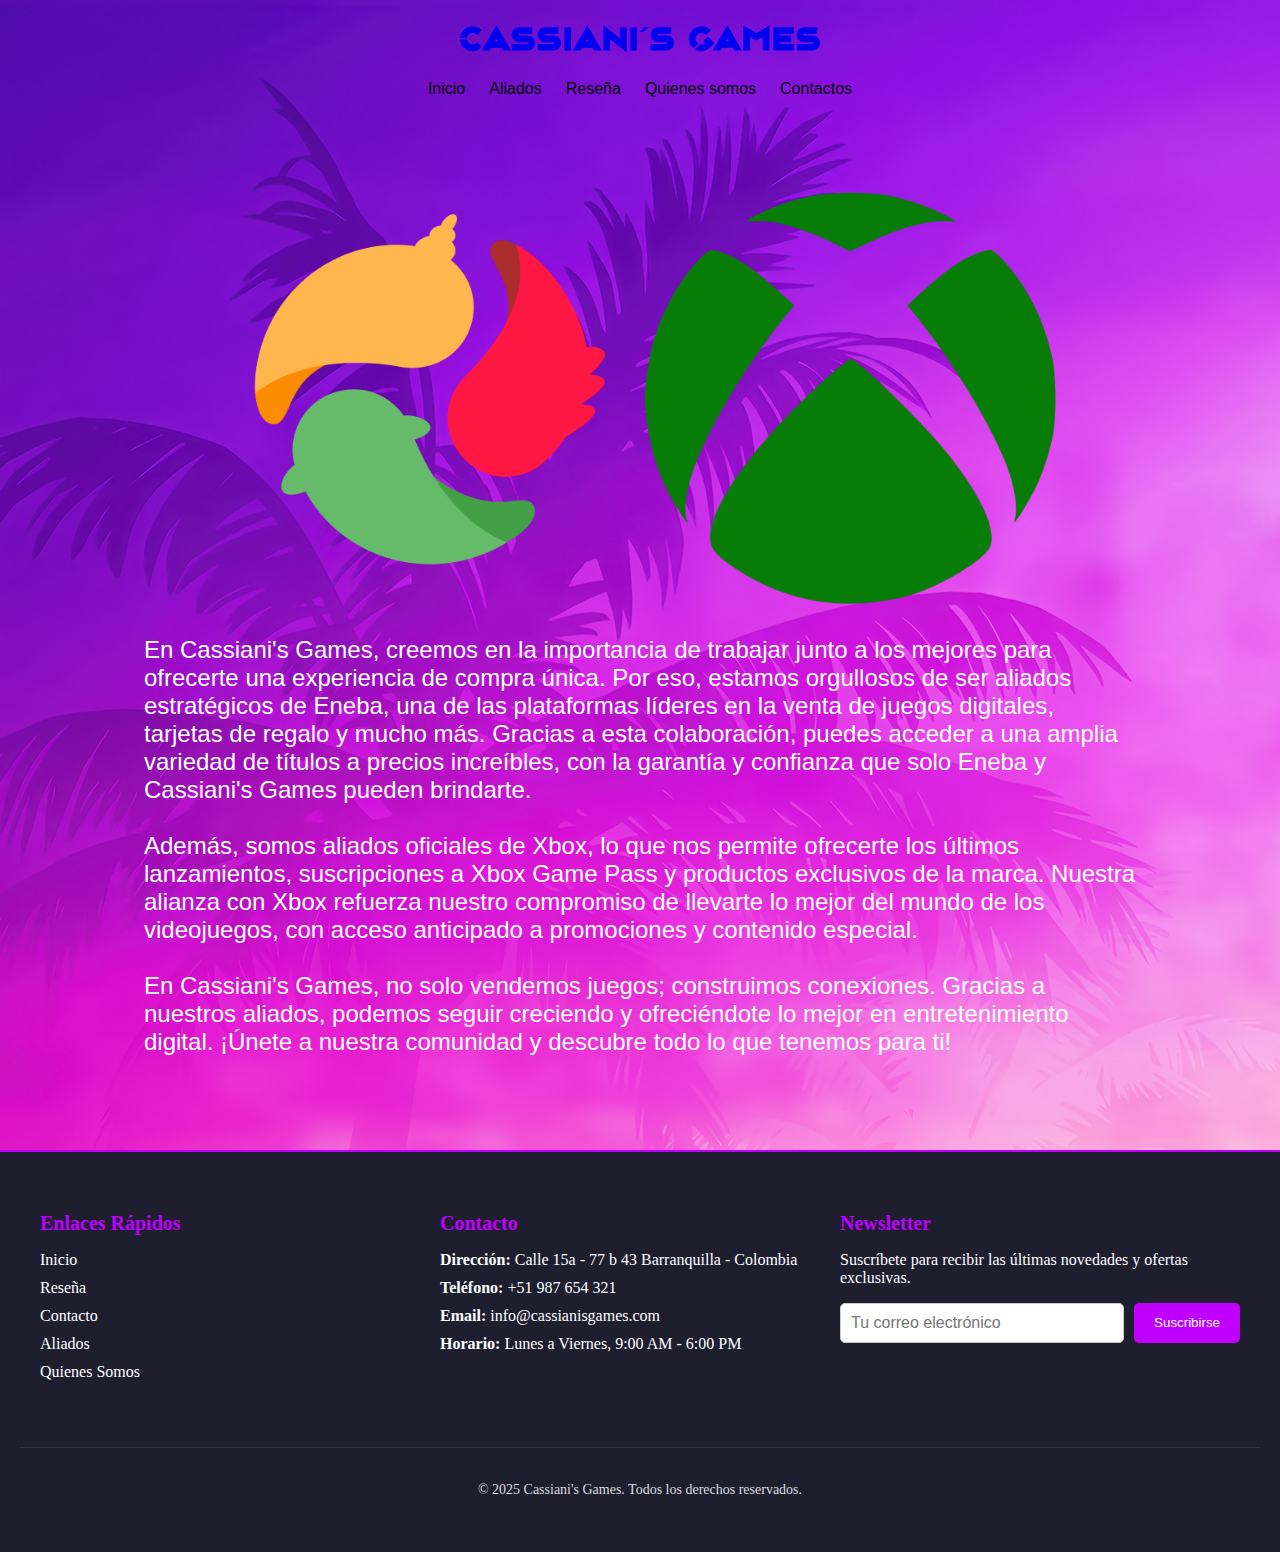
==== aliados.html @ 2cb48850 "first commit" ====
<!DOCTYPE html>
<html lang="es">
<head>
    <meta charset="UTF-8">
    <meta name="viewport" content="width=device-width, initial-scale=1.0">
    <title>Cassiani´sGames</title>
    <link rel="stylesheet" href="ali-estilos.css">
</head>
<body>
    <header>
        <div class="contenedor-header">
            <h1 class="titulo-principal">
                <a href="index.html" class="td">Cassiani´s Games</a>
            </h1>
            <nav>
                <a href="index.html" class="cong-nav">Inicio</a>
                <a href="aliados.html" class="cong-nav">Aliados</a>
                <a href="reseña.html" class="cong-nav">Reseña</a>
                <a href="who.html" class="cong-nav">Quienes somos</a>
                <a href="contact.html" class="cong-nav">Contactos</a>
            </nav>    
        </div>
    </header>

    <main class="main">
        <div class="contenedor-main">
            <div class="img-aliados">
                <a href="https://www.eneba.com/latam/about-us?srsltid=AfmBOoqjK4cqpQQ4TNvMiepVcR-xEr_vI2xmkGZPrHi-4j3ovPF6VXl_" target="_blank"> 
                    <img class="ajus-img-1" src="/img/eneba.logo.png" alt="Eneba Logo">
                </a>

                <a href="https://www.xbox.com/es-CO/community/for-everyone" target="_blank"> 
                    <img class="ajus-img-2" src="/img/xbox logo.png" alt="Xbox Logo">
                </a>   
            
                <p class="info-letra">
                    En Cassiani's Games, creemos en la importancia de trabajar junto a los mejores para ofrecerte una experiencia de compra única. Por eso, estamos orgullosos de ser aliados estratégicos de Eneba, una de las plataformas líderes en la venta de juegos digitales, tarjetas de regalo y mucho más. Gracias a esta colaboración, puedes acceder a una amplia variedad de títulos a precios increíbles, con la garantía y confianza que solo Eneba y Cassiani's Games pueden brindarte. <br> <br>

                    Además, somos aliados oficiales de Xbox, lo que nos permite ofrecerte los últimos lanzamientos, suscripciones a Xbox Game Pass y productos exclusivos de la marca. Nuestra alianza con Xbox refuerza nuestro compromiso de llevarte lo mejor del mundo de los videojuegos, con acceso anticipado a promociones y contenido especial. <br> <br>
                    
                    En Cassiani's Games, no solo vendemos juegos; construimos conexiones. Gracias a nuestros aliados, podemos seguir creciendo y ofreciéndote lo mejor en entretenimiento digital. ¡Únete a nuestra comunidad y descubre todo lo que tenemos para ti!
                </p>
            </div>
        </div>
    </main>

    <footer class="footer">
        <div class="footer-contenedor">
            <!-- Sección de Enlaces Rápidos -->
            <div class="footer-seccion">
                <h3>Enlaces Rápidos</h3>
                <ul>
                    <li><a href="index.html">Inicio</a></li>
                    <li><a href="reseña.html">Reseña</a></li>
                    <li><a href="contact.html">Contacto</a></li>
                    <li><a href="aliados.html">Aliados</a></li>
                    <li><a href="who.html">Quienes Somos</a></li>
                </ul>
            </div>
    
            <!-- Sección de Contacto -->
            <div class="footer-seccion">
                <h3>Contacto</h3>
                <ul>
                    <li><strong>Dirección:</strong> Calle 15a - 77 b 43 Barranquilla - Colombia</li>
                    <li><strong>Teléfono:</strong> +51 987 654 321</li>
                    <li><strong>Email:</strong> info@cassianisgames.com</li>
                    <li><strong>Horario:</strong> Lunes a Viernes, 9:00 AM - 6:00 PM</li>
                </ul>
            </div>
    
            <!-- Sección de Newsletter -->
            <div class="footer-seccion">
                <h3>Newsletter</h3>
                <p>Suscríbete para recibir las últimas novedades y ofertas exclusivas.</p>
                <form class="newsletter-form">
                    <input type="email" placeholder="Tu correo electrónico" required>
                    <button type="submit">Suscribirse</button>
                </form>
            </div>
        </div>
    
        <!-- Derechos de Autor -->
        <div class="footer-derechos">
            <p>&copy; 2025 Cassiani's Games. Todos los derechos reservados.</p>
        </div>
    </footer>
</body>
</html>
---- ali-estilos.css ----
@import url('https://fonts.googleapis.com/css2?family=Bebas+Neue&family=Sigmar&display=swap');

@font-face {
    font-family: 'Magnetar'; /* Nombre que le das a la fuente */
    src: url('/font/Magnetar.otf') format('opentype'); /* Ruta de la fuente */
    font-weight: normal; /* Peso de la fuente (opcional) */
    font-style: normal; /* Estilo de la fuente (opcional) */
}

* {
    box-sizing: border-box;
    position: relative;
    min-width: 0;
}

body{
    background-image: url("./img/imagen3gta.jpg");
    color: white;
    padding: 0;
    margin: 0;
}

.header{
    position: fixed; /* Fija el header */
    top: 0; /* Lo coloca en la parte superior */
    left: 0; /* Lo coloca en la parte izquierda */
    width: 100%; /* Ancho completo */
    background-color:#C000FF; /* Color de fondo */
    color: white; /* Color del texto */
    padding: 10px 20px; /* Espaciado interno */
    z-index: 1000; /* Asegura que esté por encima de otros elementos */
    box-shadow: 0 2px 5px rgba(0, 0, 0, 0.2); /* Sombra para efecto visual */
}

.main{
    margin-top: 20px;
    /*border: 2px solid black;*/
}

.titulo-principal {
    font-family: 'Magnetar', sans-serif;
    text-align: center;
}

.td{
    text-decoration: none;
}

nav {
    text-align: center;
}

.cong-nav {
    color: black;
    text-decoration: none;
    font-family: sans-serif;
    margin-left: 10px;
    margin-right: 10px;
    text-align: center;
}

.contenedor-header{
    display: flex;
    flex-direction: column;
    justify-content: center;
    align-items: center;
    flex-wrap: wrap;
    /*border: 2px solid black;*/
}

.contenedor-main{
    display: flex;
    flex-direction: row;
    justify-content: center;
    align-items: center;
    width: 100%;
    padding: 20px;
    /*border: 2px solid navy;*/
}

.img-aliados{
    display: flex;
    flex-direction: row;
    justify-content: center;
    align-items: center;
    flex-wrap: wrap;
    width: 80%;
    margin-top: 50px;
    /* height: 1100px; */
    /*border: 2px solid white;*/
}

.ajus-img-1, .ajus-img-2{
    width: 420px; /* Ancho fijo para todas las imágenes */
    height: auto; /* Altura automática */
    margin-top: 0px;
}




.info-letra{
    font-family: sans-serif;
    font-size: 24px;
}

/* Estilos para el footer */
.footer {
    background-color: #1e1e2f;
    color: #fff;
    padding: 40px 20px;
    margin-top: 50px;
    border-top: 2px solid #C000FF;
    width: 100%; /* Asegura que el footer ocupe el 100% del ancho */
}

.footer-contenedor {
    display: flex;
    flex-wrap: wrap;
    justify-content: space-between;
    max-width: 1200px;
    margin: 0 auto;
}

.footer-seccion {
    flex: 1;
    min-width: 200px;
    margin-bottom: 20px;
}

.footer-seccion h3 {
    font-size: 20px;
    margin-bottom: 15px;
    color: #C000FF;
}

.footer-seccion ul {
    list-style: none;
    padding: 0;
}

.footer-seccion ul li {
    margin-bottom: 10px;
}

.footer-seccion ul li a {
    color: #fff;
    text-decoration: none;
    transition: color 0.3s ease;
}

.footer-seccion ul li a:hover {
    color: #C000FF;
}

.newsletter-form {
    display: flex;
    gap: 10px;
}

.newsletter-form input {
    flex: 1;
    padding: 10px;
    border: 1px solid #ccc;
    border-radius: 5px;
    font-size: 16px;
}

.newsletter-form button {
    padding: 10px 20px;
    background-color: #C000FF;
    color: #fff;
    border: none;
    border-radius: 5px;
    cursor: pointer;
    transition: background 0.3s ease;
}

.newsletter-form button:hover {
    background-color: #9b00cc;
}

.footer-derechos {
    text-align: center;
    margin-top: 30px;
    padding-top: 20px;
    border-top: 1px solid rgba(255, 255, 255, 0.1);
    font-size: 14px;
    color: #ddd;
}

/* Asegura que el footer esté en la parte inferior */
body {
    display: flex;
    flex-direction: column;
    min-height: 100%;
}

main {
    flex: 1; /* Hace que el contenido principal ocupe el espacio restante */
}


@media only screen and (max-width: 1024px) {
    .contenedor-header {
        display: flex;
        flex-direction: column;
        align-items: center; /* Centra el contenido horizontalmente */
    }

    .ajus-nav {
        display: flex;
        flex-direction: row;
        justify-content: flex-start;
        text-align: left;
    }

    .cong-nav {
        font-size: 15px;
        text-align: left;
    }

    .img-aliados {
        display: flex;
        flex-direction: row; /* Cambia a fila para alinear las imágenes horizontalmente */
        justify-content: center; /* Centra las imágenes horizontalmente */
        align-items: center; /* Centra las imágenes verticalmente */
        flex-wrap: wrap; /* Permite que las imágenes se envuelvan si no caben en una fila */
        width: 100%; /* Ocupa el 100% del ancho disponible */
        height: auto; /* Altura automática para que se ajuste al contenido */
        padding: 10px; /* Añade un poco de espacio alrededor */
    }

    .ajus-img-1, .ajus-img-2 {
        width: 80%; /* Ajusta el ancho para que la imagen ocupe más espacio */
        max-width: 300px; /* Limita el ancho máximo para que no se vea demasiado grande */
        height: auto; /* Mantiene la proporción de la imagen */
        margin: 10px auto; /* Centra la imagen horizontalmente y añade margen superior e inferior */
        display: block; /* Asegura que la imagen se comporte como un bloque */
    }

    .info-letra {
        font-family: sans-serif;
        font-size: 18px; /* Reduce el tamaño de la fuente para móviles */
        margin-top: 20px; /* Ajusta el margen superior */
        text-align: center; /* Centra el texto */
        width: 100%; /* Ocupa el 100% del ancho disponible */
    }
}
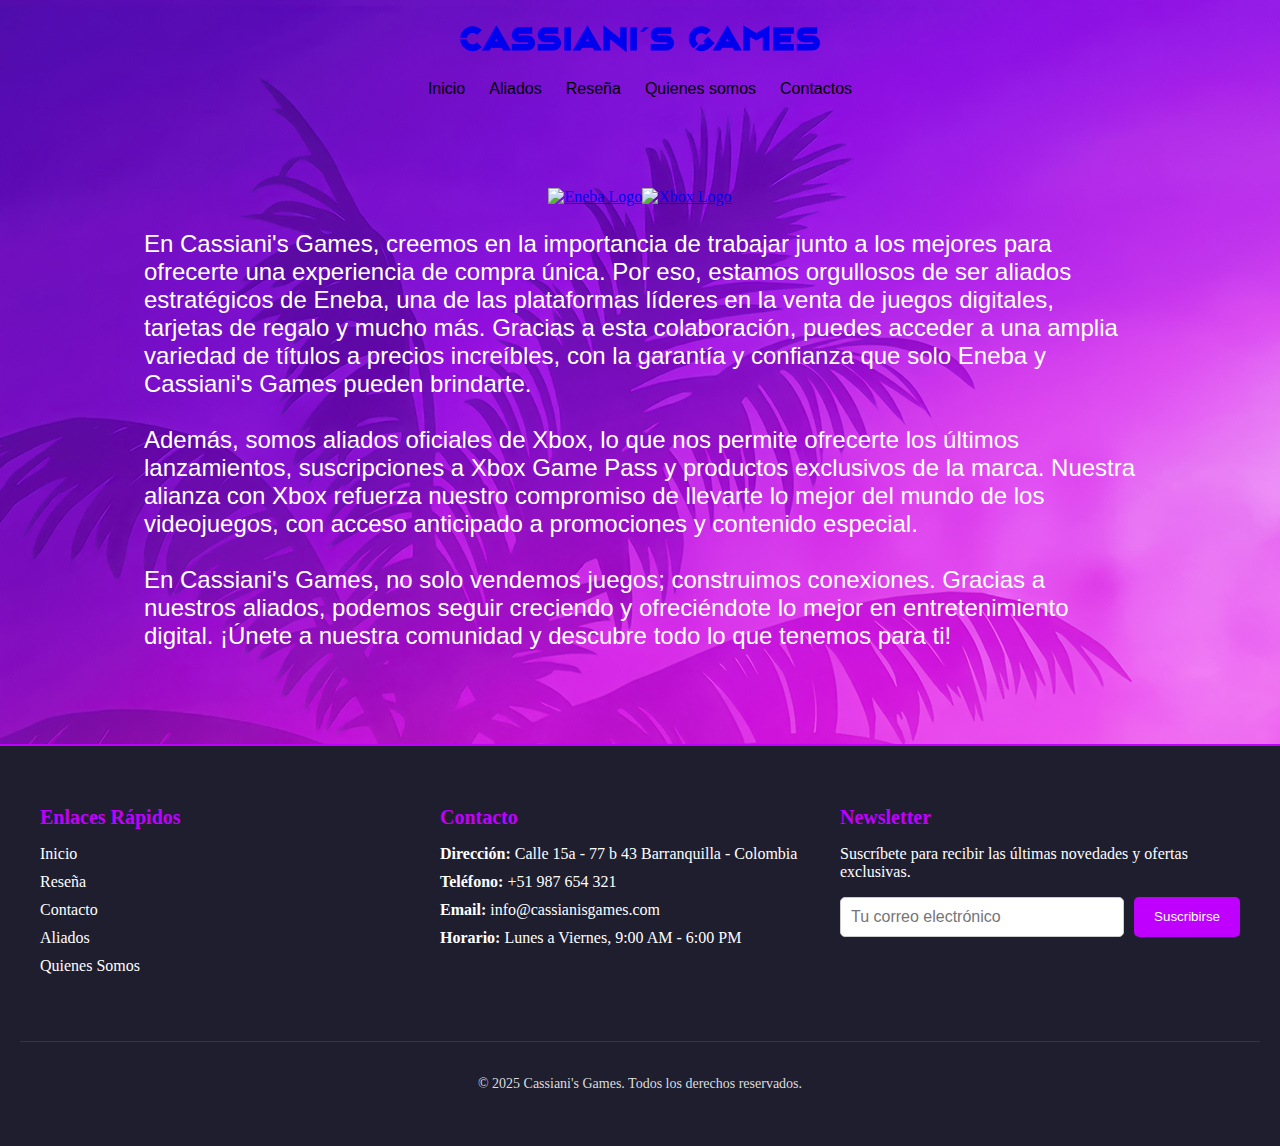
==== commit 165ba173: "three commit" ====
--- a/aliados.html
+++ b/aliados.html
@@ -26,11 +26,11 @@
         <div class="contenedor-main">
             <div class="img-aliados">
                 <a href="https://www.eneba.com/latam/about-us?srsltid=AfmBOoqjK4cqpQQ4TNvMiepVcR-xEr_vI2xmkGZPrHi-4j3ovPF6VXl_" target="_blank"> 
-                    <img class="ajus-img-1" src="/img/eneba.logo.png" alt="Eneba Logo">
+                    <img class="ajus-img-1" src="https://img.icons8.com/fluent/512/eneba.png" alt="Eneba Logo">
                 </a>
 
                 <a href="https://www.xbox.com/es-CO/community/for-everyone" target="_blank"> 
-                    <img class="ajus-img-2" src="/img/xbox logo.png" alt="Xbox Logo">
+                    <img class="ajus-img-2" src="https://upload.wikimedia.org/wikipedia/commons/thumb/f/f9/Xbox_one_logo.svg/2048px-Xbox_one_logo.svg.png" alt="Xbox Logo">
                 </a>   
             
                 <p class="info-letra">
--- a/ali-estilos.css
+++ b/ali-estilos.css
@@ -2,7 +2,7 @@
 
 @font-face {
     font-family: 'Magnetar'; /* Nombre que le das a la fuente */
-    src: url('/font/Magnetar.otf') format('opentype'); /* Ruta de la fuente */
+    src: url('./font/Magnetar.otf') format('opentype'); /* Ruta de la fuente */
     font-weight: normal; /* Peso de la fuente (opcional) */
     font-style: normal; /* Estilo de la fuente (opcional) */
 }
